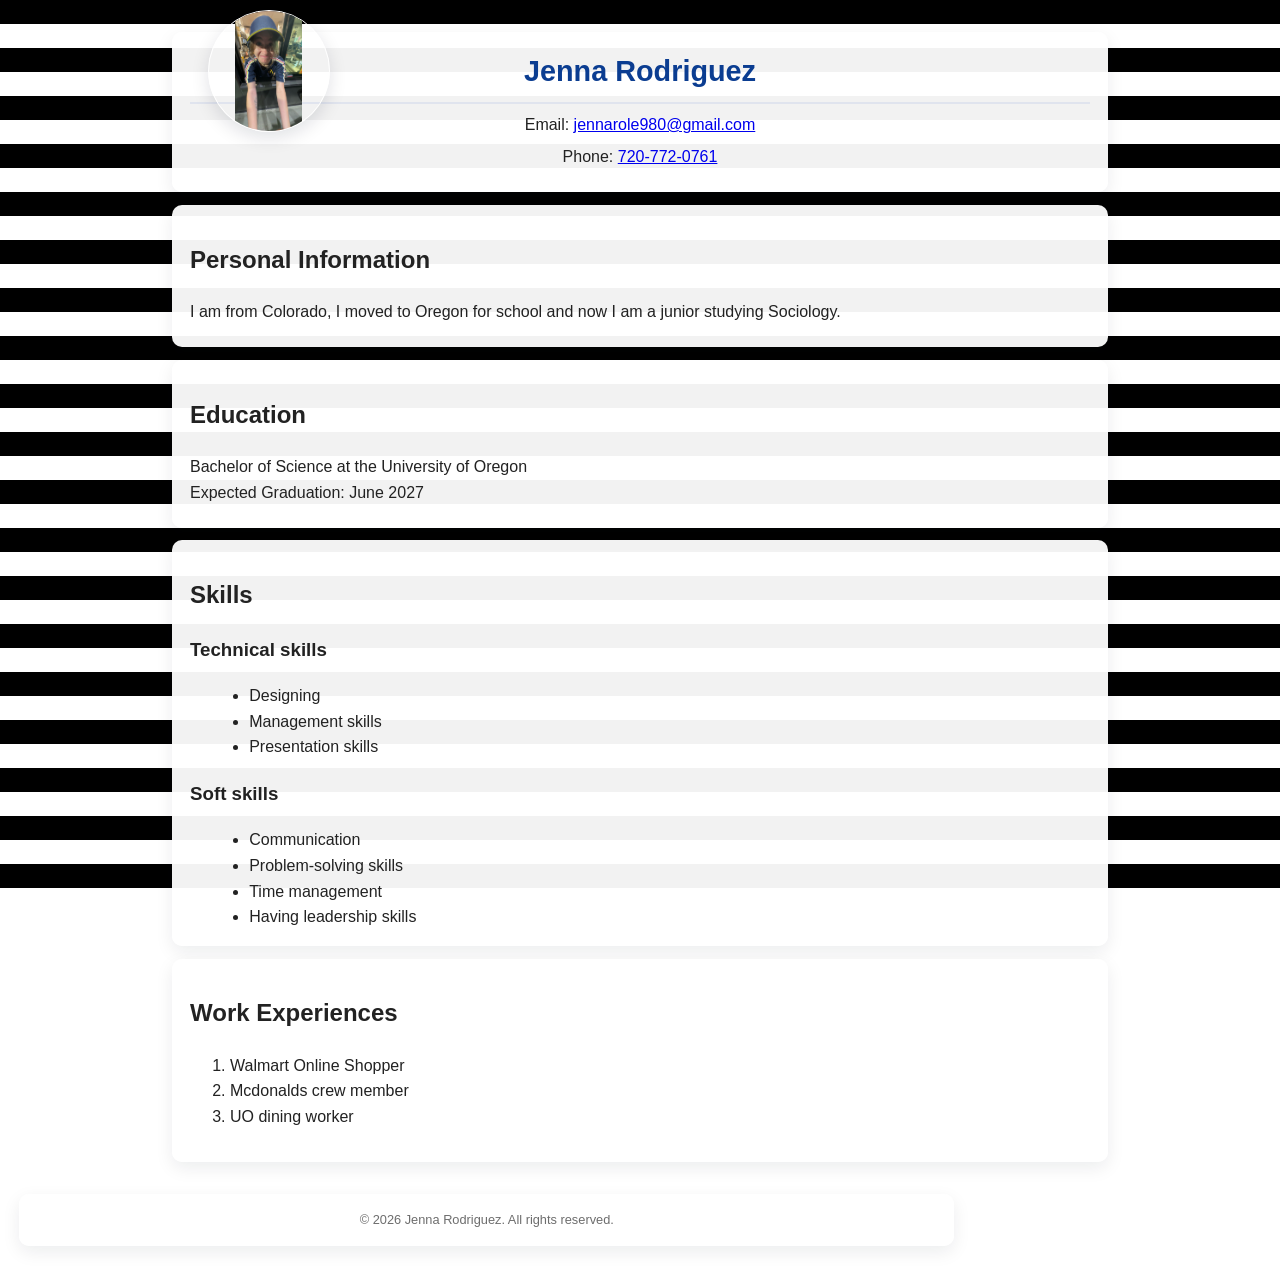
==== index.html @ 2fac339b "Add files via upload" ====
<!DOCTYPE html>
<html lang="en">
<head>
    <title>Jenna Rodriguez - ABOUT ME</title>
    <link rel="stylesheet" href="styles.css">
</head>
<body>
    <header>
        <div class="profile-row">
            <picture>
                <source srcset="profile.jpg" type="image/jpeg">
                <img src="profile.svg" alt="Profile picture" class="profile-pic">
            </picture>
            <h1>Jenna Rodriguez</h1>
        </div>
        <hr>
        <p>
            Email:
            <a href="mailto:jennarole980@gmail.com" title="Email me">
                jennarole980@gmail.com
            </a>
        </p>
        <p>
            Phone:
            <a href="tel:7207720761" title="Call me">
                720-772-0761
            </a>
        </p>
    </header>
    
    <!-- PERSONAL INFORMATION-->
    <section>
        <h2>Personal Information</h2>
        <p>
            I am from Colorado, I moved to Oregon for school and now I am a junior studying Sociology.
    </section>
    
    <!-- EDUCATION -->
    <section>
        <h2>Education</h2>
        <p>Bachelor of Science at the University of Oregon<br>
            Expected Graduation: June 2027
        </p>
    </section>
    
    <!-- SKILLS -->
    <section>
        <h2>Skills</h2>
        <h3>Technical skills</h3>
        <ul>
            <li>Designing</li>
            <li>Management skills</li>
            <li>Presentation skills</li>
        </ul>
        <h3>Soft skills</h3>
        <ul>
            <li>Communication</li>
            <li>Problem-solving skills</li>
            <li>Time management</li>
            <li>Having leadership skills</li>
        </ul>
    </section>
    
    <!-- WORK EXPERIENCES -->
    <section>
        <h2>Work Experiences</h2>
        <ol>
            <li>Walmart Online Shopper</li>
            <li>Mcdonalds crew member</li>
            <li>UO dining worker</li>
        </ol>
    </section>
    
    <!-- FOOTER -->
    <footer>
        <p>&copy; 2026 Jenna Rodriguez. All rights reserved.</p>
    </footer>
</body>
</html>
---- styles.css ----
/* Basic styles for Jenna's About page */
body {
  font-family: -apple-system, BlinkMacSystemFont, 'Segoe UI', Roboto, 'Helvetica Neue', Arial;
  line-height: 1.6;
  margin: 0;
  padding: 1.2rem;
  color: #222;
  background: repeating-linear-gradient(180deg, #000 0 24px, #fff 24px 48px);
  background-attachment: fixed;
  -webkit-font-smoothing:antialiased;
}
header {
  padding-top: 0;
}
h1 {
  margin: 0.5rem 0;
  color: #0b3d91;
}
hr {
  border: none;
  height: 2px;
  background: #e0e4ee;
}
section {
  margin: 1rem 0;
  padding: 0.5rem 0;
}

/* Panels to keep content readable against the gradient */
header, section, footer {
  background: rgba(255,255,255,0.95);
  max-width: 900px;
  margin: 0.8rem auto;
  padding: 1rem 1.1rem;
  border-radius: 10px;
  box-shadow: 0 6px 18px rgba(10,20,40,0.08);
}
footer {
  margin: 2rem 0 1rem;
  color: #666;
  font-size: 0.9rem;
}
p { margin: 0.4rem 0; }
/* Footer copyright styling */
footer p { margin: 0; text-align: center; font-size: 0.8rem; color: #666; opacity: 0.95; }
ul { margin: 0.4rem 0 0 1.2rem; }

/* Profile picture styling */


.profile-pic {
  width: 32px;
  height: 32px;
  border-radius: 50%;
  object-fit: contain;
  box-shadow: 0 2px 6px rgba(0,0,0,0.12);
  border: 1px solid #fff;
  transform: translateY(2px);
}

.header-top {
  display: flex;
  align-items: center;
  justify-content: center;
  gap: 0.4rem;
}

header { text-align: center; padding-top: 1rem; }

/* Profile row placed above the header on the gradient background */
.profile-row {
  display: block;
  position: relative;
  padding: 0 1.1rem;
  margin: 0 0 0 0;
}
.profile-row h1 {
  margin: 0;
  color: #0b3d91;
  font-size: 1.8rem;
  text-align: center;
  width: 100%;
}
.profile-row .profile-pic {
  width: 120px;
  height: 120px;
  position: absolute;
  left: 1.1rem;
  top: 50%;
  transform: translateY(-50%);
  flex-shrink: 0;
  box-shadow: 0 6px 18px rgba(10,20,40,0.12);
}
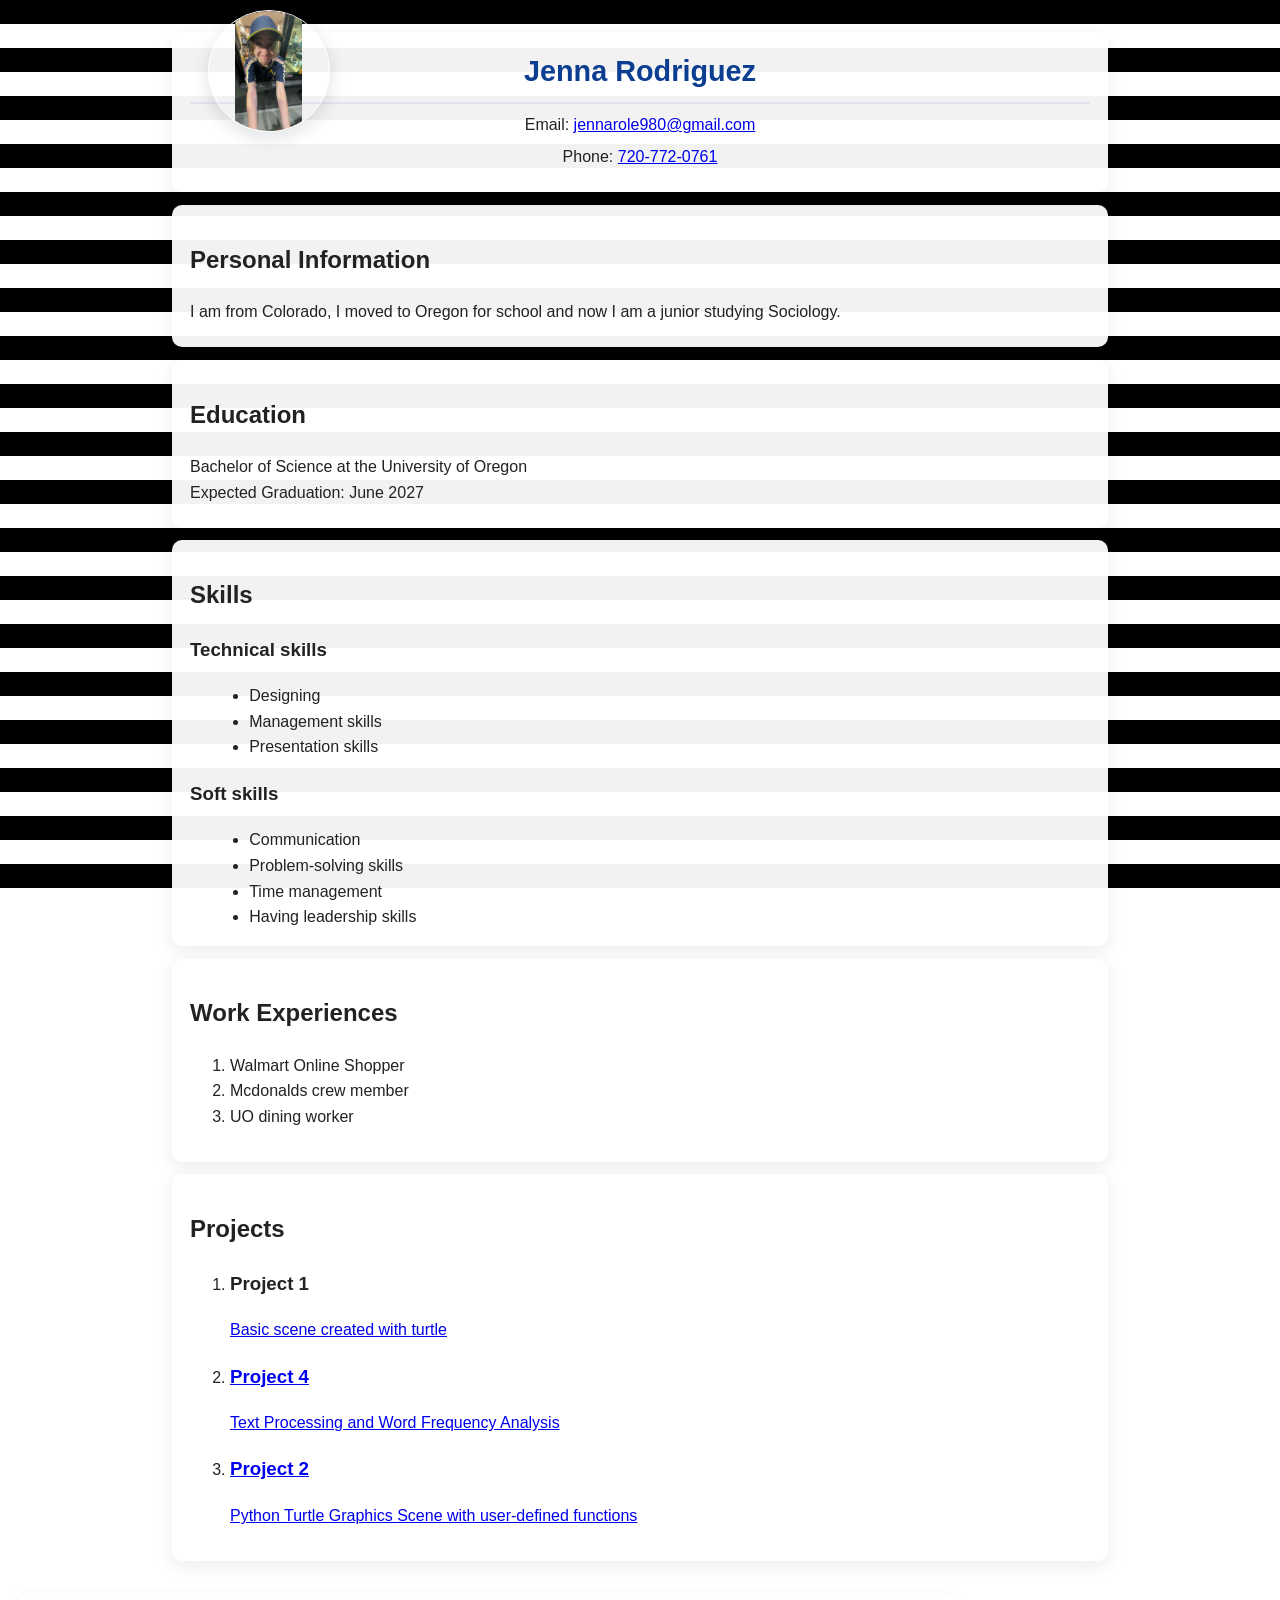
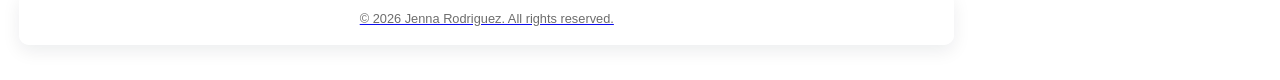
==== commit 82cf8ffb: "Update index.html" ====
--- a/index.html
+++ b/index.html
@@ -71,9 +71,26 @@
         </ol>
     </section>
     
+    <section>
+        <h2>Projects</h2>
+        <ol>
+            <li><h3>Project 1</h3>
+                <a href="project1.py"</a>
+         <p>Basic scene created with turtle</p>
+            </li>
+            <li><h3>Project 4</h3>
+                 <a href="project4.py"</a>
+                <p> Text Processing and Word Frequency Analysis</p>
+            </li>
+            <li><h3>Project 2</h3>
+                <a href="project2.py"</a>
+            <p>Python Turtle Graphics Scene with user-defined functions</p>
+            </li>
+        </ol>
+    </section> 
     <!-- FOOTER -->
     <footer>
         <p>&copy; 2026 Jenna Rodriguez. All rights reserved.</p>
     </footer>
 </body>
-</html>+</html>
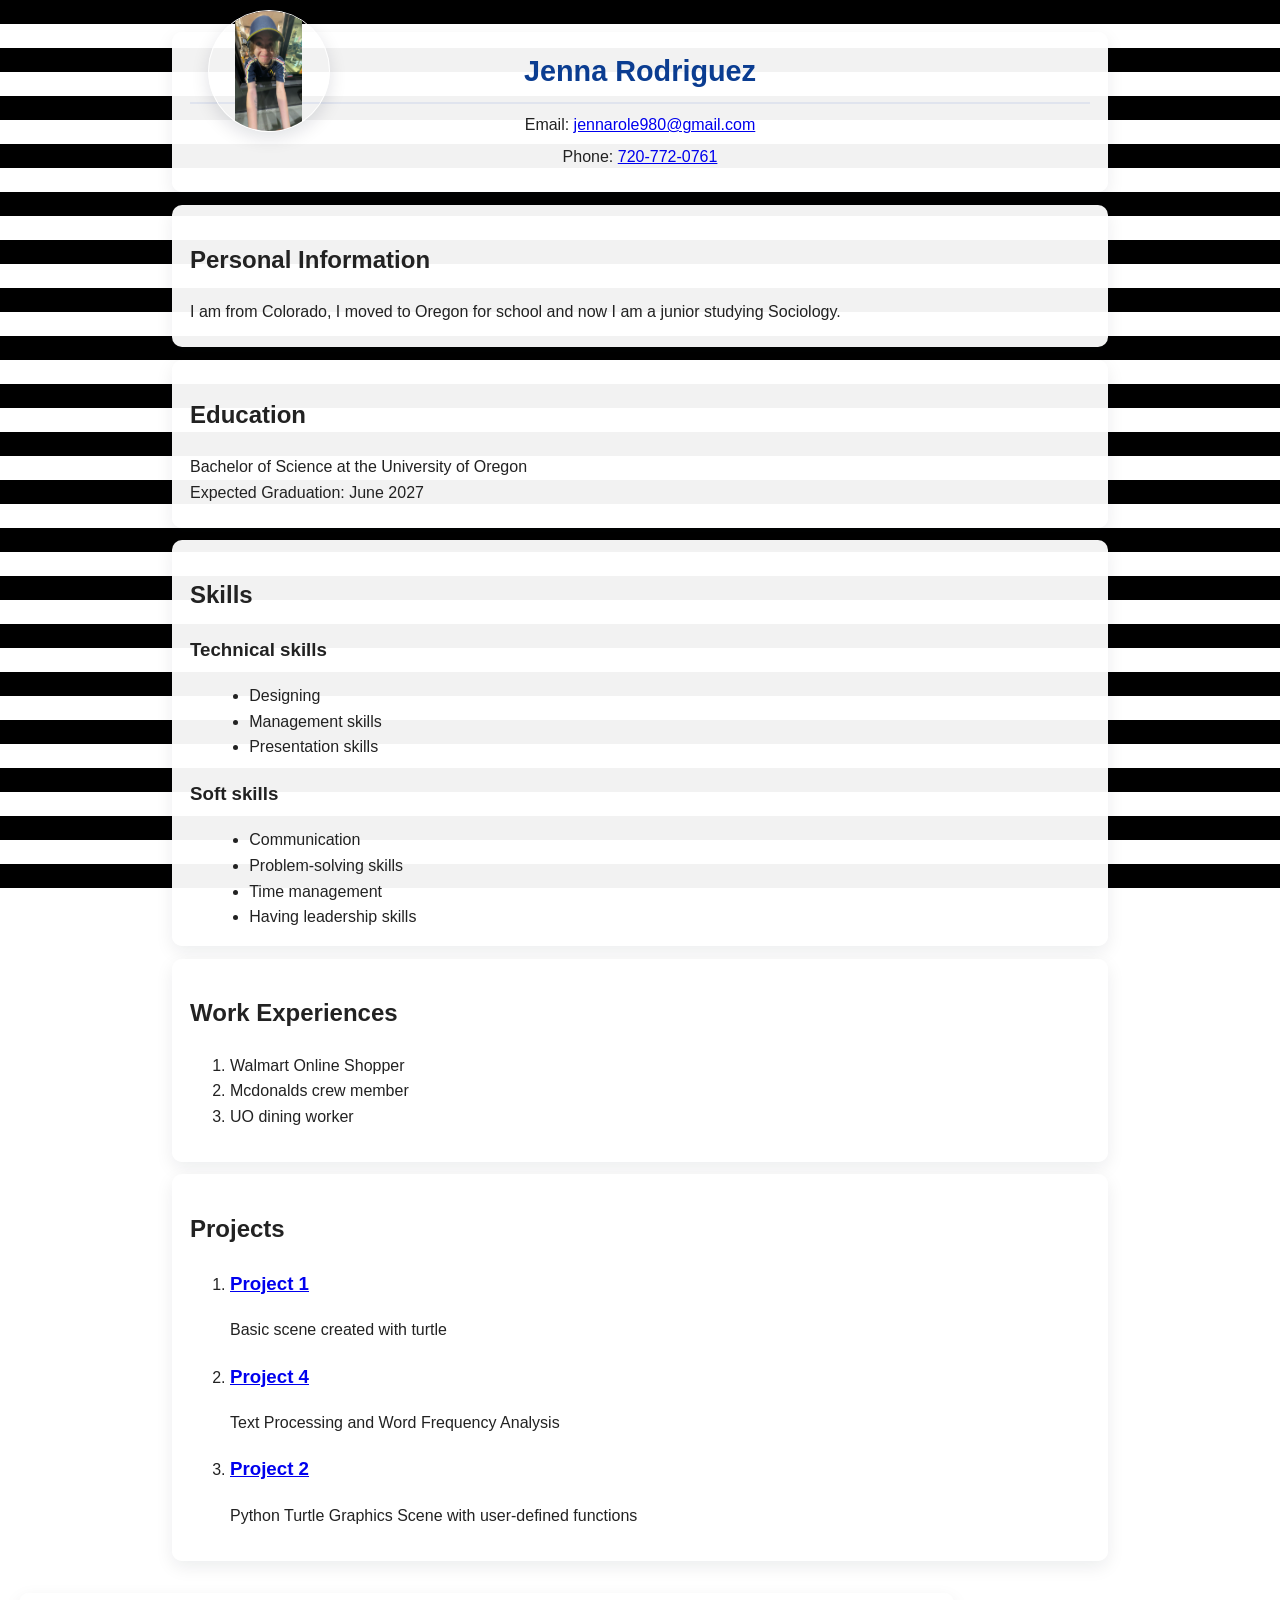
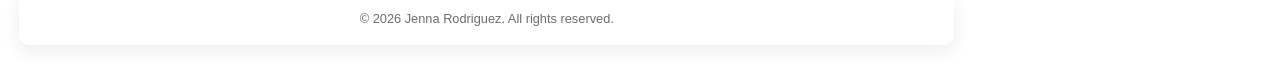
==== commit e546a6bf: "Update index.html" ====
--- a/index.html
+++ b/index.html
@@ -74,17 +74,17 @@
     <section>
         <h2>Projects</h2>
         <ol>
-            <li><h3>Project 1</h3>
-                <a href="project1.py"</a>
+            <li>
+                <h3><a href="project1.py" target="_blank">Project 1</a></h3>
          <p>Basic scene created with turtle</p>
             </li>
-            <li><h3>Project 4</h3>
-                 <a href="project4.py"</a>
-                <p> Text Processing and Word Frequency Analysis</p>
+            
+            <li><h3><a href="project4 (3).py" target="_blank">Project 4</a></h3>
+          <p>Text Processing and Word Frequency Analysis</p>
             </li>
-            <li><h3>Project 2</h3>
-                <a href="project2.py"</a>
-            <p>Python Turtle Graphics Scene with user-defined functions</p>
+            
+            <li><h3><a href="project2.py" target="_blank">Project 2</a></h3>
+          <p>Python Turtle Graphics Scene with user-defined functions</p>
             </li>
         </ol>
     </section> 
